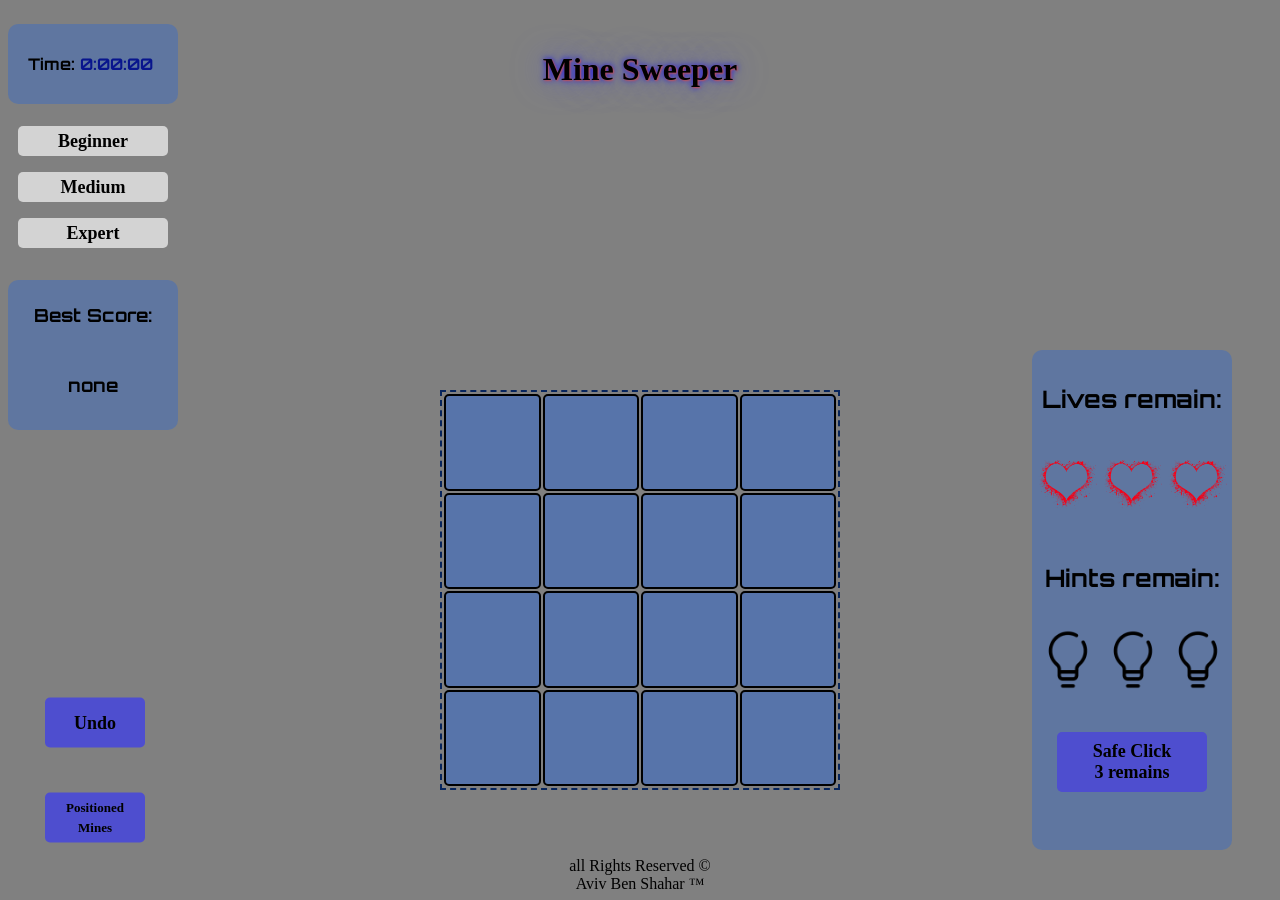
==== index.html @ 02f20558 "Thursday after-non" ====
<!DOCTYPE html>
<html lang="en">

<head>
    <meta charset="UTF-8">
    <meta http-equiv="X-UA-Compatible" content="IE=edge">
    <meta name="viewport" content="width=device-width, initial-scale=1.0">
    <title>Mine Sweeper</title>

    <link rel="stylesheet" href="css/style.css">
    <link href='https://fonts.googleapis.com/css?family=Orbitron' rel='stylesheet' type='text/css'>
</head>

<body onload="init()" oncontextmenu="return false;">
    <h1>Mine Sweeper</h1>

    <!-- Clocks and levels area -->
    <p class="timer">Time: <span class="time-in-timer">0:00:00</span></p>
    <div class="levels-area">
        <p><button onclick="changeLevel(4)" class="level-btn">Beginner</button></p>
        <p><button onclick="changeLevel(8)" class="level-btn">Medium</button></p>
        <p><button onclick="changeLevel(12)" class="level-btn">Expert</button></p>
    </div>

    <div class="best-score-label">
        Best Score: <br> <span class="best-score">none</span>
    </div>

    <!-- Undo button -->
    <button onclick="undoMove()" class="undo-btn">Undo</button>

    <!-- Positioned mines button -->
    <button onclick="positionedMines()" class="positioned-btn">Positioned <br> Mines</button>


    <!-- Board game area -->
    <table class="table-style">
        <tbody class="game-board">
        </tbody>
    </table>

    <!-- label of lives and hints -->
    <div class="second-label">
        <p>Lives remain:</p>
        <p class="lives-stack"></p>


        <p>Hints remain: </p>
        <p class="hints-stack"></p>

        <button onclick="activeSafeClick(this)" class="safe-click">Safe Click <br>
            <span class="safe-click-remains">3</span> remains
        </button>
    </div>


    <!-- Game over screen -->
    <div class="over-screen"><span>You Won</span></div>


    <script src="js/utilities.js"></script>
    <script src="js/app.js"></script>
</body>

<footer>
    all Rights Reserved © <br> Aviv Ben Shahar ™
</footer>

</html>
---- css/style.css ----
body {
    background-color: grey;
    text-align: center;
    user-select: none;
}

h1 {
    font-family: 'Comic Sans MS';
    font-size: xx-large;
    text-shadow: 1px 1px 2px rgb(197, 82, 82), 0 0 1em rgb(87, 87, 204), 0 0 0.2em blue;
    padding: 5px;
    position: absolute;
    left: 50%;
    bottom: 90%;
    transform: translate(-50%, 50%);
}

.timer {
    position: absolute;
    background-color: rgb(87 116 170 / 78%);
    border-radius: 10px;
    text-align: left;
    padding-left: 20px;
    width: 150px;
    height: 80px;
    line-height: 80px;
    font-family: 'Orbitron', sans-serif !important;
    font-weight: bold;
}

.time-in-timer {
    color: rgb(8, 21, 141);
}

.levels-area {
    position: absolute;
    top: 100px;
    padding: 10px;
}

.level-btn {
    background-color: lightgray;
    width: 150px;
    height: 30px;
    border: none;
    border-radius: 5px;
    font-family: 'Monaco';
    font-size: large;
    font-weight: bold;
}

.level-btn:hover {
    background-color: rgb(179, 174, 174);
    cursor: pointer;
    border: 2px dashed blue;
}

.level-btn:active {
    background-color: rgb(131, 127, 127);
}

.best-score-label {
    position: absolute;
    border: none;
    border-radius: 10px;
    background-color: rgba(87, 116, 170, 0.781);
    width: 130px;
    height: 150px;
    padding-left: 20px;
    padding-right: 20px;
    top: 280px;
    font-family: 'Orbitron', sans-serif !important;
    line-height: 70px;
    font-weight: bold;
    font-size: large;
}

.undo-btn {
    position: absolute;
    left: 45px;
    bottom: 20%;
    transform: translate(0%, 55%);
    width: 100px;
    height: 50px;
    padding: 20px;
    border: none;
    border-radius: 5px;
    background-color: rgb(78, 78, 207);
    font-family: 'Monaco';
    font-size: large;
    font-weight: bold;
    line-height: 0px;
}

.undo-btn:hover {
    background-color: rgb(179, 174, 174);
    cursor: pointer;
    border: 2px dashed blue;
}

.undo-btn:active {
    background-color: rgb(100, 99, 99);
}

.positioned-btn {
    position: absolute;
    left: 45px;
    bottom: 10%;
    transform: translate(0%, 65%);
    width: 100px;
    height: 50px;
    padding: 0px;
    border: none;
    border-radius: 5px;
    background-color: rgb(78, 78, 207);
    font-family: 'Monaco';
    font-size: small;
    font-weight: bold;
    line-height: 20px;
}

.positioned-btn:hover {
    background-color: rgb(179, 174, 174);
    cursor: pointer;
    border: 2px dashed blue;
}

.positioned-btn:active {
    background-color: rgb(100, 99, 99);
}

.table-style {
    border: 2px dashed rgb(7, 37, 92);
    width: 400px;
    height: 400px;
    position: absolute;
    left: 50%;
    bottom: 10%;
    transform: translate(-50%, -5%);
}

td {
    border: 2px solid black;
    background-color: rgb(87, 116, 170);
    border-radius: 5px;
    width: 25px;
    height: 25px;
    font-size: 120%;
}

td:hover {
    background-color: rgb(59, 78, 112);
    cursor: pointer;
}

td:active {
    background-color: rgb(42, 56, 80);
    cursor: pointer;
}

img {
    width: 100%;
    height: 80%;
    object-fit: scale-down;
}

.open {
    background-color: rgb(14, 59, 141) !important;
}

.explosive {
    background-color: red !important;
}

.mark {
    border: 2px dashed rgba(190, 4, 4, 0.767);
}

.second-label {
    background-color: rgba(87, 116, 170, 0.781);
    border: none;
    border-radius: 10px;
    width: 200px;
    height: 500px;
    position: absolute;
    left: 90%;
    bottom: 0%;
    transform: translate(-60%, -10%);
    line-height: 50px;
    font-family: 'Orbitron', sans-serif !important;
    font-size: x-large;
    font-weight: bold;
}

.heart {
    width: 65px;
}

.hint {
    width: 65px;
}

.hint:hover {
    box-shadow: 0px 0px 10px rgb(182, 171, 14);
}

.safe-click {
    background-color: rgb(78, 78, 207);
    width: 150px;
    height: 60px;
    border: none;
    border-radius: 5px;
    font-family: 'Monaco';
    font-size: large;
    font-weight: bold;
}

.safe-click:hover {
    background-color: rgb(179, 174, 174);
    cursor: pointer;
    border: 2px dashed blue;
}

.safe-click:active {
    background-color: rgb(100, 99, 99);
}

.over-screen {
    background-color: rgba(19, 63, 146, 0.938);
    border: none;
    border-radius: 20px;
    width: 400px;
    height: 200px;
    position: absolute;
    left: 50%;
    bottom: 20%;
    transform: translate(-50%, -20%);
    line-height: 200px;
    font-family: 'Orbitron', sans-serif !important;
    font-weight: bold;
    font-size: 60px;
    /* text-shadow: 0px 0px 20px rgb(182, 171, 14); */
    display: none;
}

footer {
    position: absolute;
    left: 50%;
    bottom: 0%;
    transform: translate(-50%, -20%);
}
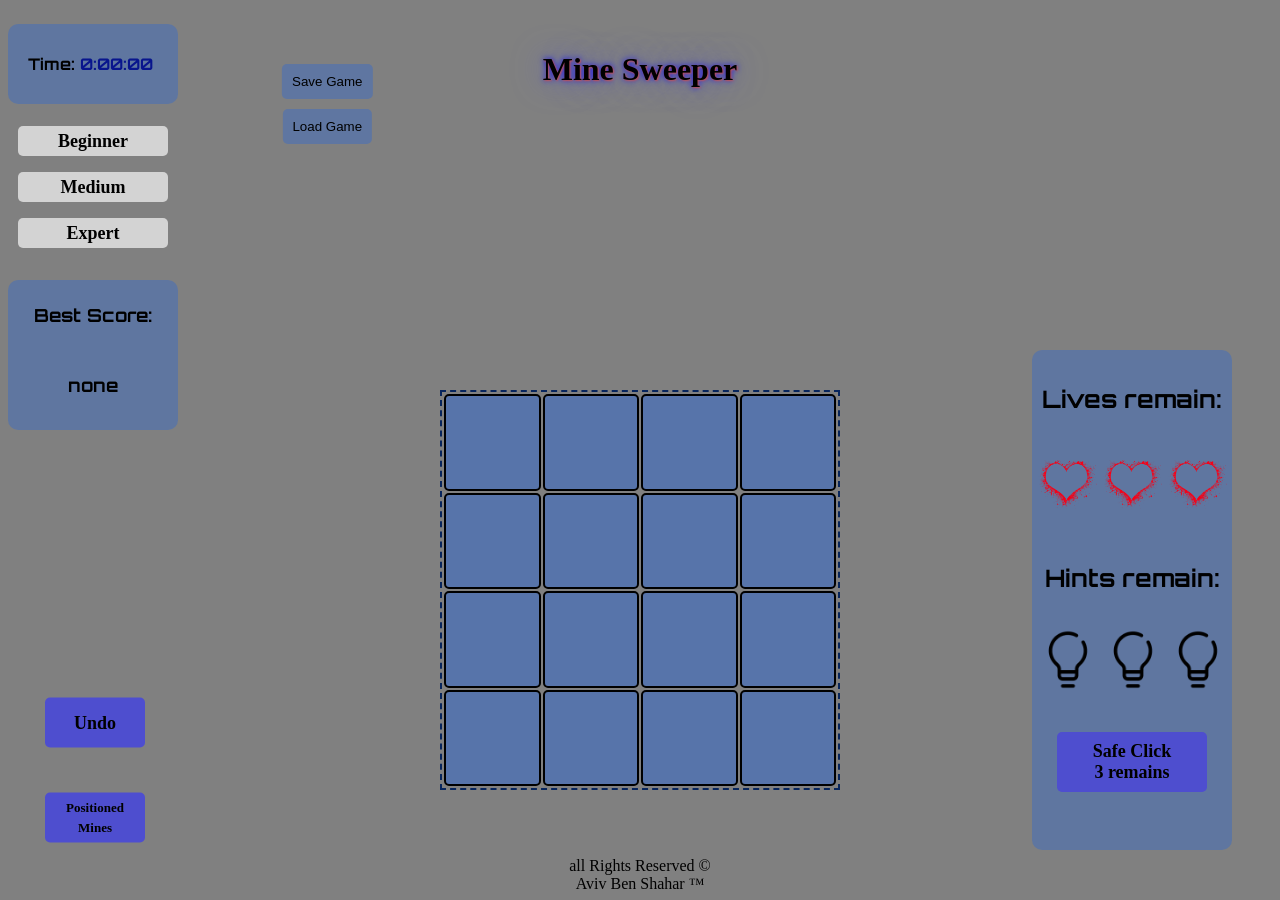
==== commit 0e9c2d71: "Adding fit to all devices" ====
--- a/index.html
+++ b/index.html
@@ -8,11 +8,20 @@
     <title>Mine Sweeper</title>
 
     <link rel="stylesheet" href="css/style.css">
+    <link rel="stylesheet" href="css/stylePhone.css">
     <link href='https://fonts.googleapis.com/css?family=Orbitron' rel='stylesheet' type='text/css'>
 </head>
 
 <body onload="init()" oncontextmenu="return false;">
     <h1>Mine Sweeper</h1>
+
+    <!-- Save and load game -->
+    <div class="game-save-load">
+        <button onclick="saveGame()" class="manage-saves-btn">Save Game</button> <br>
+        <button onclick="reloadGame()" class="manage-saves-btn">Load Game</button>
+    </div>
+
+
 
     <!-- Clocks and levels area -->
     <p class="timer">Time: <span class="time-in-timer">0:00:00</span></p>
@@ -25,13 +34,6 @@
     <div class="best-score-label">
         Best Score: <br> <span class="best-score">none</span>
     </div>
-
-    <!-- Undo button -->
-    <button onclick="undoMove()" class="undo-btn">Undo</button>
-
-    <!-- Positioned mines button -->
-    <button onclick="positionedMines()" class="positioned-btn">Positioned <br> Mines</button>
-
 
     <!-- Board game area -->
     <table class="table-style">
@@ -53,6 +55,11 @@
         </button>
     </div>
 
+    <!-- Undo button -->
+    <button onclick="undoMove()" class="undo-btn">Undo</button>
+
+    <!-- Positioned mines button -->
+    <button onclick="positionedMines()" class="positioned-btn">Positioned <br> Mines</button>
 
     <!-- Game over screen -->
     <div class="over-screen"><span>You Won</span></div>
--- a/css/style.css
+++ b/css/style.css
@@ -13,6 +13,32 @@
     left: 50%;
     bottom: 90%;
     transform: translate(-50%, 50%);
+}
+
+.game-save-load {
+    position: absolute;
+    left: 24%;
+    bottom: 85%;
+    transform: translate(-35%, 10%);
+}
+
+.manage-saves-btn {
+    padding: 10px;
+    margin-top: 10px;
+    background-color: rgba(87, 116, 170, 0.795);
+    border: none;
+    border-radius: 5px;
+    margin-left: 10px;
+}
+
+.manage-saves-btn:hover {
+    cursor: pointer;
+    background-color: rgba(138, 166, 216, 0.795);
+    border: 2px dashed purple;
+}
+
+.manage-saves-btn:active {
+    background-color: rgba(66, 79, 102, 0.795);
 }
 
 .timer {
--- a/css/stylePhone.css
+++ b/css/stylePhone.css
@@ -0,0 +1,245 @@
+@media only screen and (max-width: 768px) {
+    h1 {
+        font-family: 'Comic Sans MS';
+        font-size: x-large;
+        text-shadow: 1px 1px 2px rgb(197, 82, 82), 0 0 1em rgb(87, 87, 204), 0 0 0.2em blue;
+        padding: 5px;
+        position: absolute;
+        left: 53%;
+        bottom: 94%;
+        transform: translate(-50%, 59%);
+    }
+    .game-save-load {
+        position: absolute;
+        left: 96%;
+        bottom: 86%;
+        transform: translate(-35%, 10%);
+    }
+    .manage-saves-btn {
+        padding: 10px;
+        background-color: rgba(87, 116, 170, 0.795);
+        border: none;
+        border-radius: 5px;
+        margin-left: -49px;
+    }
+    .manage-saves-btn:hover {
+        cursor: pointer;
+        background-color: rgba(138, 166, 216, 0.795);
+        border: 2px dashed purple;
+    }
+    .manage-saves-btn:active {
+        background-color: rgba(66, 79, 102, 0.795);
+    }
+    .timer {
+        position: absolute;
+        top: 0px;
+        background-color: rgb(87 116 170 / 78%);
+        border-radius: 10px;
+        text-align: left;
+        padding-left: 8px;
+        width: 79px;
+        height: 44px;
+        line-height: 44px;
+        font-family: 'Orbitron', sans-serif !important;
+        font-weight: bold;
+        font-size: 9px;
+    }
+    .time-in-timer {
+        color: rgb(8, 21, 141);
+    }
+    .levels-area {
+        position: absolute;
+        top: 47px;
+        padding-left: 10px;
+        padding-top: 5px;
+    }
+    .level-btn {
+        background-color: lightgray;
+        width: 67px;
+        height: 21px;
+        border: none;
+        border-radius: 5px;
+        font-family: 'Monaco';
+        font-size: small;
+        font-weight: bold;
+    }
+    .level-btn:hover {
+        background-color: rgb(179, 174, 174);
+        cursor: pointer;
+        border: 2px dashed blue;
+    }
+    .level-btn:active {
+        background-color: rgb(131, 127, 127);
+    }
+    .best-score-label {
+        position: absolute;
+        border: none;
+        border-radius: 10px;
+        background-color: rgba(87, 116, 170, 0.781);
+        width: 86px;
+        height: 73px;
+        padding-left: 10px;
+        padding-right: 10px;
+        top: 9%;
+        left: 37%;
+        font-family: 'Orbitron', sans-serif !important;
+        line-height: 36px;
+        font-weight: bold;
+        font-size: small;
+    }
+    .undo-btn {
+        position: absolute;
+        left: 67%;
+        bottom: 19%;
+        transform: translate(0%, 55%);
+        width: 65px;
+        height: 40px;
+        padding: 10px;
+        border: none;
+        border-radius: 5px;
+        background-color: rgb(78, 78, 207);
+        font-family: 'Monaco';
+        font-size: medium;
+        font-weight: bold;
+        line-height: 0px;
+    }
+    .undo-btn:hover {
+        background-color: rgb(179, 174, 174);
+        cursor: pointer;
+        border: 2px dashed blue;
+    }
+    .undo-btn:active {
+        background-color: rgb(100, 99, 99);
+    }
+    .positioned-btn {
+        position: absolute;
+        left: 67%;
+        bottom: 27%;
+        transform: translate(0%, 65%);
+        width: 66px;
+        height: 50px;
+        padding: 0px;
+        border: none;
+        border-radius: 5px;
+        background-color: rgb(78, 78, 207);
+        font-family: 'Monaco';
+        font-size: small;
+        font-weight: bold;
+        line-height: 20px;
+    }
+    .positioned-btn:hover {
+        background-color: rgb(179, 174, 174);
+        cursor: pointer;
+        border: 2px dashed blue;
+    }
+    .positioned-btn:active {
+        background-color: rgb(100, 99, 99);
+    }
+    .table-style {
+        border: 2px dashed rgb(7, 37, 92);
+        width: 74vw;
+        height: 74vw;
+        position: absolute;
+        left: 51%;
+        bottom: 42%;
+        transform: translate(-50%, -5%);
+    }
+    td {
+        border: 2px solid black;
+        background-color: rgb(87, 116, 170);
+        border-radius: 5px;
+        width: 25px;
+        height: 25px;
+        font-size: 120%;
+    }
+    td:hover {
+        background-color: rgb(59, 78, 112);
+        cursor: pointer;
+    }
+    td:active {
+        background-color: rgb(42, 56, 80);
+        cursor: pointer;
+    }
+    img {
+        width: 100%;
+        height: 80%;
+        object-fit: scale-down;
+    }
+    .open {
+        background-color: rgb(14, 59, 141) !important;
+    }
+    .explosive {
+        background-color: red !important;
+    }
+    .mark {
+        border: 2px dashed rgba(190, 4, 4, 0.767);
+    }
+    .second-label {
+        background-color: rgba(87, 116, 170, 0.781);
+        border: none;
+        border-radius: 10px;
+        width: 267px;
+        height: 133px;
+        position: absolute;
+        left: 58%;
+        bottom: 13%;
+        transform: translate(-60%, -10%);
+        line-height: 0px;
+        font-family: 'Orbitron', sans-serif !important;
+        font-size: small;
+        font-weight: bold;
+    }
+    .heart {
+        width: 35px;
+    }
+    .hint {
+        width: 35px;
+    }
+    .hint:hover {
+        box-shadow: 0px 0px 10px rgb(182, 171, 14);
+    }
+    .safe-click {
+        background-color: rgb(78, 78, 207);
+        width: 67px;
+        height: 97px;
+        border: none;
+        border-radius: 5px;
+        font-family: 'Monaco';
+        font-size: large;
+        font-weight: bold;
+        position: absolute;
+        bottom: 13%;
+        left: 3%;
+    }
+    .safe-click:hover {
+        background-color: rgb(179, 174, 174);
+        cursor: pointer;
+        border: 2px dashed blue;
+    }
+    .safe-click:active {
+        background-color: rgb(100, 99, 99);
+    }
+    .over-screen {
+        background-color: rgba(19, 63, 146, 0.938);
+        border: none;
+        border-radius: 20px;
+        width: 400px;
+        height: 200px;
+        position: absolute;
+        left: 50%;
+        bottom: 20%;
+        transform: translate(-50%, -20%);
+        line-height: 200px;
+        font-family: 'Orbitron', sans-serif !important;
+        font-weight: bold;
+        font-size: 60px;
+        /* text-shadow: 0px 0px 20px rgb(182, 171, 14); */
+        display: none;
+    }
+    footer {
+        position: absolute;
+        left: 50%;
+        bottom: 5%;
+        transform: translate(-50%, -20%);
+    }
+}
